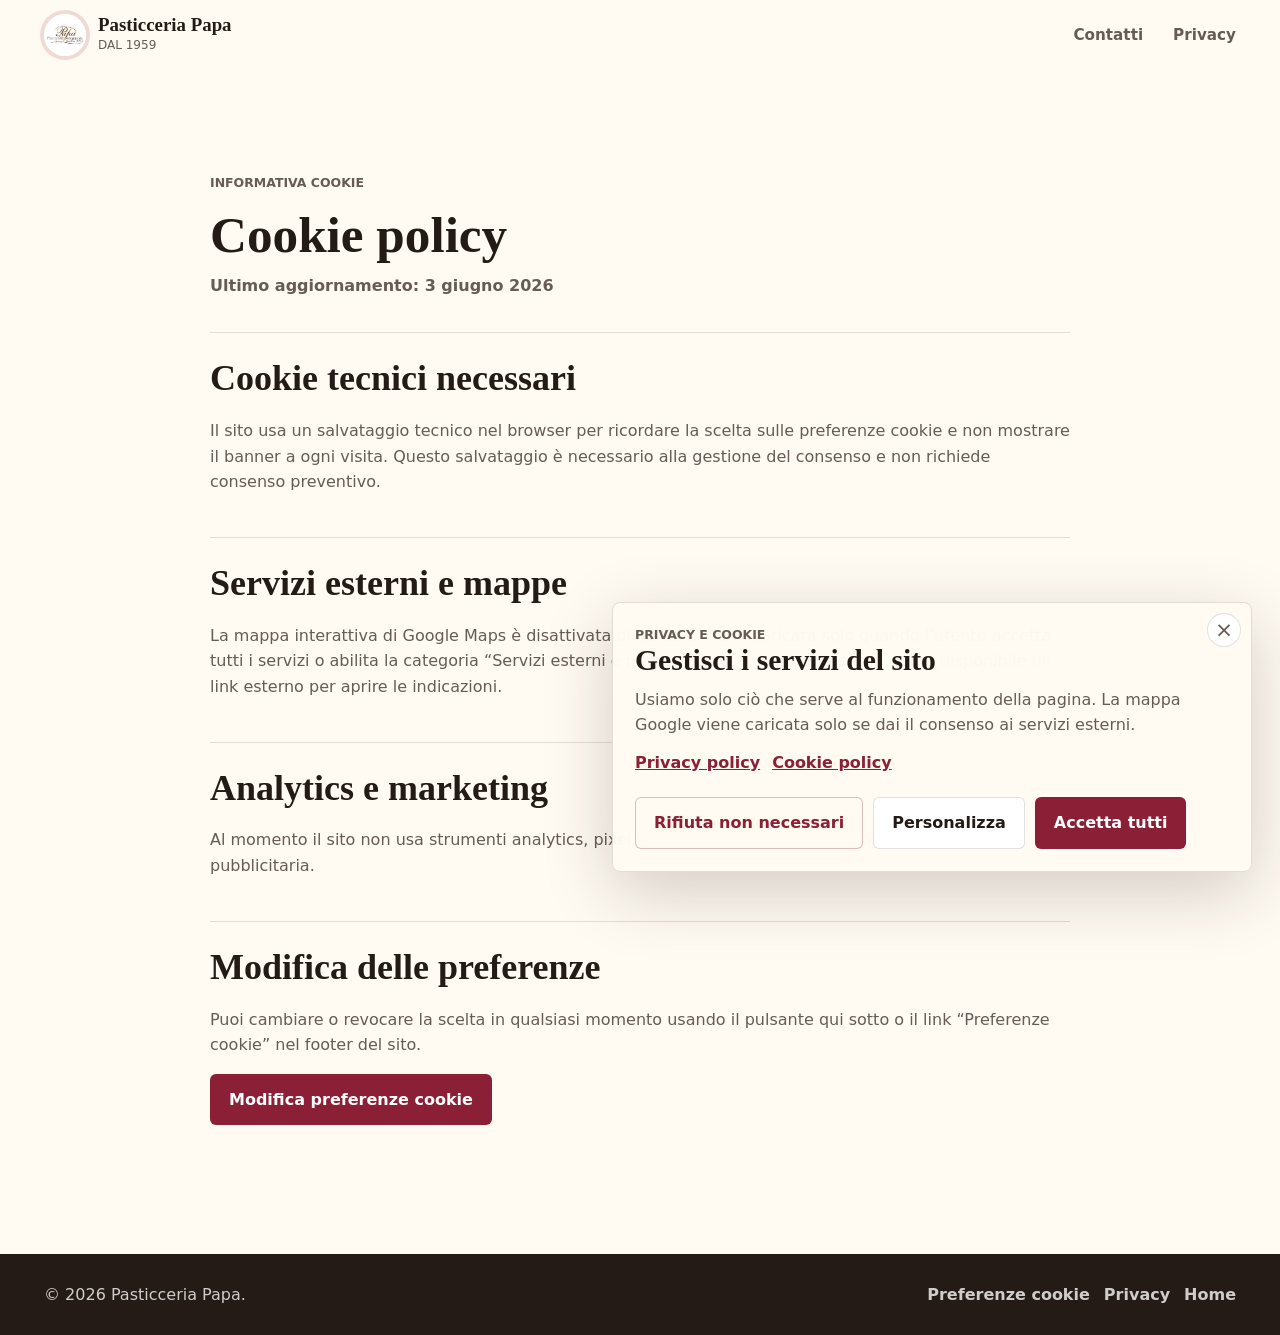
==== cookie.html @ a83ab7f8 "Add cookie consent and privacy pages" ====
<!doctype html>
<html lang="it">
  <head>
    <meta charset="utf-8" />
    <meta name="viewport" content="width=device-width, initial-scale=1" />
    <title>Cookie policy | Pasticceria Papa</title>
    <meta
      name="description"
      content="Cookie policy e gestione preferenze del sito Pasticceria Papa."
    />
    <link rel="icon" href="assets/icons/favicon.svg" type="image/svg+xml" />
    <link rel="stylesheet" href="styles.css?v=privacy-20260603" />
  </head>
  <body class="policy-page">
    <header class="site-header" data-header>
      <a class="brand" href="index.html#home" aria-label="Pasticceria Papa home">
        <img class="brand-logo" src="assets/icons/favicon.svg" alt="" aria-hidden="true" />
        <span>
          <strong>Pasticceria Papa</strong>
          <small>Dal 1959</small>
        </span>
      </a>
      <nav class="site-nav" aria-label="Navigazione principale">
        <a href="index.html#contatti">Contatti</a>
        <a href="privacy.html">Privacy</a>
      </nav>
    </header>

    <main class="policy-content">
      <p class="eyebrow">Informativa cookie</p>
      <h1>Cookie policy</h1>
      <p class="policy-updated">Ultimo aggiornamento: 3 giugno 2026</p>

      <section>
        <h2>Cookie tecnici necessari</h2>
        <p>
          Il sito usa un salvataggio tecnico nel browser per ricordare la scelta sulle preferenze
          cookie e non mostrare il banner a ogni visita. Questo salvataggio è necessario alla
          gestione del consenso e non richiede consenso preventivo.
        </p>
      </section>

      <section>
        <h2>Servizi esterni e mappe</h2>
        <p>
          La mappa interattiva di Google Maps è disattivata di default. Viene caricata solo quando
          l’utente accetta tutti i servizi o abilita la categoria “Servizi esterni e mappe”.
          In assenza di consenso, resta disponibile un link esterno per aprire le indicazioni.
        </p>
      </section>

      <section>
        <h2>Analytics e marketing</h2>
        <p>
          Al momento il sito non usa strumenti analytics, pixel di marketing, newsletter o cookie di
          profilazione pubblicitaria.
        </p>
      </section>

      <section>
        <h2>Modifica delle preferenze</h2>
        <p>
          Puoi cambiare o revocare la scelta in qualsiasi momento usando il pulsante qui sotto o il
          link “Preferenze cookie” nel footer del sito.
        </p>
        <button class="button button-primary" type="button" data-cookie-preferences>
          Modifica preferenze cookie
        </button>
      </section>
    </main>

    <footer class="site-footer">
      <p>© <span data-year></span> Pasticceria Papa.</p>
      <div class="footer-links">
        <button type="button" data-cookie-preferences>Preferenze cookie</button>
        <a href="privacy.html">Privacy</a>
        <a href="index.html">Home</a>
      </div>
    </footer>

    <script src="scripts/main.js"></script>
  </body>
</html>
---- styles.css ----
:root {
  --ink: #241b17;
  --muted: #675c55;
  --paper: #fffaf2;
  --surface: #ffffff;
  --berry: #8b1f36;
  --berry-dark: #621326;
  --leaf: #55785f;
  --leaf-soft: #e8f2eb;
  --gold: #c89436;
  --line: rgba(36, 27, 23, 0.13);
  --shadow: 0 18px 55px rgba(36, 27, 23, 0.13);
  --radius: 8px;
  --max: 1160px;
  font-family:
    Inter, ui-sans-serif, system-ui, -apple-system, BlinkMacSystemFont, "Segoe UI", sans-serif;
}

* {
  box-sizing: border-box;
}

html {
  scroll-behavior: smooth;
}

body {
  margin: 0;
  background: var(--paper);
  color: var(--ink);
  line-height: 1.6;
  text-rendering: optimizeLegibility;
}

img {
  display: block;
  max-width: 100%;
}

a {
  color: inherit;
}

button,
input,
textarea {
  font: inherit;
}

button {
  cursor: pointer;
}

.site-header {
  position: sticky;
  top: 0;
  z-index: 20;
  display: flex;
  align-items: center;
  justify-content: space-between;
  gap: 24px;
  padding: 14px clamp(18px, 4vw, 44px);
  background: rgba(255, 250, 242, 0.9);
  border-bottom: 1px solid transparent;
  backdrop-filter: blur(18px);
  transition: border-color 180ms ease, box-shadow 180ms ease;
}

.site-header.scrolled {
  border-color: var(--line);
  box-shadow: 0 8px 26px rgba(36, 27, 23, 0.08);
}

.brand {
  display: inline-flex;
  align-items: center;
  gap: 12px;
  min-width: max-content;
  text-decoration: none;
}

.brand-logo {
  width: 42px;
  height: 42px;
  object-fit: cover;
  border-radius: 50%;
  box-shadow: 0 0 0 4px rgba(139, 31, 54, 0.14);
}

.brand strong,
.brand small {
  display: block;
}

.brand strong {
  font-family: Georgia, "Times New Roman", serif;
  font-size: clamp(1rem, 2vw, 1.18rem);
  line-height: 1.1;
}

.brand small {
  color: var(--muted);
  font-size: 0.75rem;
  letter-spacing: 0;
  text-transform: uppercase;
}

.site-nav {
  display: flex;
  align-items: center;
  gap: clamp(14px, 3vw, 30px);
  color: var(--muted);
  font-size: 0.95rem;
  font-weight: 700;
}

.site-nav a {
  text-decoration: none;
}

.site-nav a:hover,
.site-nav a:focus-visible {
  color: var(--berry);
}

.menu-toggle {
  display: none;
  width: 44px;
  height: 44px;
  padding: 0;
  border: 1px solid var(--line);
  border-radius: 6px;
  background: var(--surface);
}

.menu-toggle span {
  display: block;
  width: 20px;
  height: 2px;
  margin: 5px auto;
  background: var(--ink);
}

.hero {
  min-height: clamp(540px, 74svh, 760px);
  display: grid;
  align-items: center;
  padding: clamp(56px, 8vw, 96px) clamp(18px, 5vw, 70px);
  background:
    linear-gradient(90deg, rgba(36, 27, 23, 0.78) 0%, rgba(36, 27, 23, 0.5) 42%, rgba(36, 27, 23, 0.13) 100%),
    url("assets/images/colazione.jpg") center / cover;
  color: #fff;
}

.hero-content {
  width: min(660px, 100%);
}

.hero-content.reveal {
  opacity: 1;
  transform: none;
}

.eyebrow {
  margin: 0 0 14px;
  color: var(--gold);
  font-size: 0.78rem;
  font-weight: 800;
  letter-spacing: 0;
  text-transform: uppercase;
}

.hero .eyebrow {
  color: #f3c76f;
}

h1,
h2,
h3,
p {
  margin-top: 0;
}

h1,
h2,
h3 {
  line-height: 1.08;
}

h1,
h2 {
  font-family: Georgia, "Times New Roman", serif;
  font-weight: 700;
}

h1 {
  max-width: 9ch;
  margin-bottom: 22px;
  font-size: clamp(3.4rem, 10vw, 7.8rem);
}

h2 {
  margin-bottom: 20px;
  font-size: clamp(2.05rem, 5vw, 4.1rem);
}

h3 {
  margin-bottom: 10px;
  font-size: 1.25rem;
}

.hero-copy {
  max-width: 570px;
  margin-bottom: 30px;
  color: rgba(255, 255, 255, 0.9);
  font-size: clamp(1.1rem, 2vw, 1.35rem);
}

.hero-actions,
.contact-links {
  display: flex;
  flex-wrap: wrap;
  gap: 12px;
}

.button {
  display: inline-flex;
  align-items: center;
  justify-content: center;
  min-height: 48px;
  padding: 12px 18px;
  border: 1px solid transparent;
  border-radius: 6px;
  font-weight: 800;
  text-decoration: none;
  transition: transform 180ms ease, background-color 180ms ease, border-color 180ms ease;
}

.button:hover,
.button:focus-visible {
  transform: translateY(-1px);
}

.button-primary {
  color: #fff;
  background: var(--berry);
}

.button-primary:hover,
.button-primary:focus-visible {
  background: var(--berry-dark);
}

.button-ghost {
  color: #fff;
  border-color: rgba(255, 255, 255, 0.56);
  background: rgba(255, 255, 255, 0.1);
}

.button-ghost-dark,
.button-outline {
  color: var(--berry);
  border-color: rgba(139, 31, 54, 0.28);
  background: rgba(255, 250, 242, 0.76);
}

.button-outline {
  color: var(--ink);
  border-color: var(--line);
  background: var(--surface);
}

.quick-info {
  width: min(var(--max), calc(100% - 36px));
  display: grid;
  grid-template-columns: repeat(3, 1fr);
  gap: 1px;
  margin: -42px auto 0;
  overflow: hidden;
  border: 1px solid var(--line);
  border-radius: var(--radius);
  box-shadow: var(--shadow);
}

.quick-info-item {
  min-height: 110px;
  padding: 24px;
  background: var(--surface);
}

.quick-info-item span {
  display: block;
  color: var(--muted);
  font-size: 0.8rem;
  font-weight: 800;
  text-transform: uppercase;
}

.quick-info-item strong {
  display: block;
  margin-top: 8px;
  line-height: 1.24;
}

.section {
  width: min(var(--max), calc(100% - 36px));
  margin: 0 auto;
  padding: clamp(72px, 9vw, 124px) 0;
}

.story-section,
.contact-section {
  display: grid;
  grid-template-columns: minmax(0, 0.95fr) minmax(320px, 1.05fr);
  align-items: center;
  gap: clamp(34px, 7vw, 84px);
}

.section-text,
.contact-copy {
  max-width: 600px;
}

.section-text p,
.contact-copy p,
.product-card p {
  color: var(--muted);
}

.text-link {
  color: var(--berry);
  font-weight: 800;
  text-decoration-thickness: 2px;
  text-underline-offset: 5px;
}

.story-image {
  margin: 0;
  overflow: hidden;
  border-radius: var(--radius);
  background: var(--surface);
  box-shadow: var(--shadow);
}

.story-image img {
  width: 100%;
  aspect-ratio: 4 / 3;
  object-fit: cover;
}

.story-image figcaption {
  padding: 14px 18px 18px;
  color: var(--muted);
  font-size: 0.94rem;
}

.products-section {
  width: 100%;
  max-width: none;
  padding-inline: max(18px, calc((100% - var(--max)) / 2));
  background: var(--leaf-soft);
}

.section-heading {
  width: min(780px, 100%);
  margin-bottom: 34px;
}

.product-grid,
.gallery-grid {
  display: grid;
  grid-template-columns: repeat(4, minmax(0, 1fr));
  gap: 18px;
}

.product-card {
  overflow: hidden;
  border: 1px solid rgba(85, 120, 95, 0.2);
  border-radius: var(--radius);
  background: var(--surface);
  box-shadow: 0 12px 34px rgba(36, 27, 23, 0.08);
}

.product-card img {
  width: 100%;
  aspect-ratio: 5 / 4;
  object-fit: cover;
}

.product-card div {
  padding: 20px;
}

.filter-bar {
  display: flex;
  flex-wrap: wrap;
  gap: 10px;
  margin-bottom: 24px;
}

.filter-button {
  min-height: 42px;
  padding: 9px 14px;
  color: var(--muted);
  border: 1px solid var(--line);
  border-radius: 6px;
  background: var(--surface);
  cursor: pointer;
  font-weight: 800;
}

.filter-button.active,
.filter-button:hover,
.filter-button:focus-visible {
  color: #fff;
  border-color: var(--berry);
  background: var(--berry);
}

.gallery-grid {
  grid-template-columns: repeat(3, minmax(0, 1fr));
}

.gallery-item {
  position: relative;
  min-height: 260px;
  margin: 0;
  overflow: hidden;
  border-radius: var(--radius);
  background: #221914;
}

.gallery-item[hidden] {
  display: none;
}

.gallery-item img {
  width: 100%;
  height: 100%;
  min-height: 260px;
  object-fit: cover;
  transition: transform 400ms ease, opacity 400ms ease;
}

.gallery-item:hover img {
  transform: scale(1.04);
  opacity: 0.82;
}

.gallery-item figcaption {
  position: absolute;
  left: 14px;
  bottom: 14px;
  max-width: calc(100% - 28px);
  padding: 8px 10px;
  color: #fff;
  background: rgba(36, 27, 23, 0.72);
  border-radius: 6px;
  font-weight: 800;
}

.contact-section {
  grid-template-columns: minmax(0, 0.82fr) minmax(320px, 1fr);
  align-items: stretch;
}

.map-panel {
  position: relative;
  min-height: 430px;
  overflow: hidden;
  border: 1px solid var(--line);
  border-radius: var(--radius);
  background: var(--surface);
  box-shadow: 0 12px 34px rgba(36, 27, 23, 0.08);
}

.map-panel iframe {
  position: absolute;
  inset: 0;
  width: 100%;
  height: 100%;
  min-height: inherit;
  border: 0;
  filter: saturate(0.95) contrast(0.98);
}

.map-panel iframe:not([src]) {
  display: none;
}

.map-consent {
  position: absolute;
  inset: 0;
  z-index: 3;
  display: grid;
  align-content: center;
  justify-items: start;
  gap: 12px;
  padding: clamp(22px, 4vw, 34px);
  color: var(--ink);
  background:
    linear-gradient(rgba(255, 250, 242, 0.9), rgba(255, 250, 242, 0.9)),
    url("assets/images/colazione.jpg") center / cover;
}

.map-consent.hidden {
  display: none;
}

.map-consent strong {
  font-family: Georgia, "Times New Roman", serif;
  font-size: clamp(1.55rem, 3vw, 2.4rem);
  line-height: 1.05;
}

.map-consent p {
  max-width: 440px;
  margin: 0;
  color: var(--muted);
}

.map-click-target {
  position: absolute;
  inset: 0;
  z-index: 4;
  display: flex;
  align-items: flex-end;
  justify-content: space-between;
  gap: 14px;
  padding: 16px;
  text-decoration: none;
}

.map-panel.maps-disabled .map-click-target {
  display: none;
}

.map-badge {
  max-width: min(100%, 420px);
  padding: 13px 14px;
  color: var(--ink);
  border: 1px solid rgba(36, 27, 23, 0.12);
  border-radius: 6px;
  background: rgba(255, 250, 242, 0.94);
  box-shadow: 0 10px 30px rgba(36, 27, 23, 0.18);
}

.map-badge strong,
.map-badge small {
  display: block;
}

.map-badge strong {
  line-height: 1.15;
}

.map-badge small {
  margin-top: 4px;
  color: var(--muted);
}

.map-action {
  padding: 12px 14px;
  color: #fff;
  border-radius: 6px;
  background: var(--berry);
  box-shadow: 0 10px 30px rgba(36, 27, 23, 0.18);
  font-weight: 800;
  white-space: nowrap;
}

.contact-links a {
  padding: 10px 12px;
  color: var(--berry);
  border: 1px solid rgba(139, 31, 54, 0.22);
  border-radius: 6px;
  background: rgba(139, 31, 54, 0.06);
  font-weight: 800;
  text-decoration: none;
}

.hours-panel,
.contact-form {
  height: 100%;
  padding: 24px;
  border: 1px solid var(--line);
  border-radius: var(--radius);
  background: var(--surface);
  box-shadow: 0 12px 34px rgba(36, 27, 23, 0.08);
}

.hours-panel dl {
  margin: 0;
}

.hours-panel div {
  display: grid;
  grid-template-columns: 0.84fr 1.16fr;
  gap: 16px;
  padding: 13px 0;
  border-bottom: 1px solid var(--line);
}

.hours-panel div:last-child {
  border-bottom: 0;
}

.hours-panel dt {
  font-weight: 800;
}

.hours-panel dd {
  margin: 0;
  color: var(--muted);
}

.contact-form {
  grid-column: 1 / -1;
  display: grid;
  gap: 14px;
}

.contact-form label {
  display: grid;
  gap: 6px;
  color: var(--muted);
  font-size: 0.92rem;
  font-weight: 800;
}

.contact-form input,
.contact-form textarea {
  width: 100%;
  padding: 11px 12px;
  color: var(--ink);
  border: 1px solid var(--line);
  border-radius: 6px;
  background: #fff;
  outline: none;
}

.contact-form input:focus,
.contact-form textarea:focus {
  border-color: var(--berry);
  box-shadow: 0 0 0 3px rgba(139, 31, 54, 0.15);
}

.form-status {
  min-height: 24px;
  margin: 0;
  color: var(--leaf);
  font-weight: 800;
}

.site-footer {
  display: flex;
  align-items: center;
  justify-content: space-between;
  gap: 20px;
  padding: 28px clamp(18px, 4vw, 44px);
  color: rgba(255, 255, 255, 0.78);
  background: var(--ink);
}

.site-footer p {
  margin: 0;
}

.site-footer a {
  font-weight: 800;
  text-decoration: none;
}

.footer-links {
  display: flex;
  flex-wrap: wrap;
  gap: 14px;
}

.footer-links button {
  padding: 0;
  color: inherit;
  border: 0;
  background: transparent;
  font-weight: 800;
}

.cookie-banner {
  position: fixed;
  right: clamp(14px, 3vw, 28px);
  bottom: clamp(14px, 3vw, 28px);
  z-index: 50;
  width: min(640px, calc(100% - 28px));
  display: grid;
  grid-template-columns: 1fr;
  gap: 22px;
  padding: 22px;
  color: var(--ink);
  border: 1px solid var(--line);
  border-radius: var(--radius);
  background: rgba(255, 250, 242, 0.98);
  box-shadow: 0 20px 70px rgba(36, 27, 23, 0.2);
}

.cookie-banner[hidden],
.cookie-modal[hidden] {
  display: none;
}

.cookie-modal h2,
.policy-content h1 {
  margin-bottom: 10px;
  font-size: clamp(2rem, 5vw, 3.2rem);
}

.cookie-banner h2 {
  margin-bottom: 10px;
  font-size: clamp(1.45rem, 3vw, 1.85rem);
}

.cookie-banner p,
.cookie-modal p {
  margin-bottom: 0;
  color: var(--muted);
}

.cookie-links {
  display: flex;
  flex-wrap: wrap;
  gap: 12px;
  margin-top: 12px;
}

.cookie-links a {
  color: var(--berry);
  font-weight: 800;
}

.cookie-actions {
  display: flex;
  flex-wrap: wrap;
  align-items: flex-end;
  justify-content: flex-start;
  gap: 10px;
}

.cookie-close {
  position: absolute;
  top: 10px;
  right: 10px;
  width: 34px;
  height: 34px;
  color: var(--muted);
  border: 1px solid var(--line);
  border-radius: 50%;
  background: var(--surface);
  font-size: 1.35rem;
  line-height: 1;
}

.cookie-modal {
  position: fixed;
  inset: 0;
  z-index: 60;
  display: grid;
  place-items: center;
  padding: 18px;
  background: rgba(36, 27, 23, 0.58);
}

.cookie-modal-panel {
  position: relative;
  width: min(760px, 100%);
  max-height: min(760px, calc(100svh - 36px));
  overflow: auto;
  padding: clamp(22px, 4vw, 34px);
  border: 1px solid var(--line);
  border-radius: var(--radius);
  background: var(--paper);
  box-shadow: 0 24px 80px rgba(36, 27, 23, 0.28);
}

.consent-option {
  display: grid;
  grid-template-columns: minmax(0, 1fr) auto;
  gap: 18px;
  margin-top: 18px;
  padding: 18px;
  border: 1px solid var(--line);
  border-radius: var(--radius);
  background: var(--surface);
}

.consent-option h3 {
  margin-bottom: 6px;
}

.switch {
  display: grid;
  place-items: center;
  gap: 6px;
  color: var(--muted);
  font-size: 0.82rem;
  font-weight: 800;
  text-align: center;
}

.switch input {
  width: 48px;
  height: 26px;
  margin: 0;
  accent-color: var(--berry);
}

.policy-page {
  min-height: 100svh;
}

.policy-content {
  width: min(860px, calc(100% - 36px));
  margin: 0 auto;
  padding: clamp(60px, 8vw, 104px) 0;
}

.policy-content h1 {
  max-width: none;
}

.policy-content section {
  padding: 26px 0;
  border-top: 1px solid var(--line);
}

.policy-content h2 {
  font-size: clamp(1.5rem, 3vw, 2.25rem);
}

.policy-content p {
  color: var(--muted);
}

.policy-updated {
  margin-bottom: 34px;
  color: var(--muted);
  font-weight: 800;
}

.reveal {
  opacity: 0;
  transform: translateY(18px);
  transition: opacity 550ms ease, transform 550ms ease;
}

.reveal.visible {
  opacity: 1;
  transform: translateY(0);
}

@media (max-width: 980px) {
  .product-grid,
  .gallery-grid {
    grid-template-columns: repeat(2, minmax(0, 1fr));
  }

  .story-section,
  .contact-section {
    grid-template-columns: 1fr;
  }

  .map-panel {
    min-height: 360px;
  }

  .contact-copy {
    max-width: 760px;
  }
}

@media (max-width: 760px) {
  .site-header {
    padding-block: 10px;
  }

  .menu-toggle {
    display: inline-block;
  }

  .site-nav {
    position: absolute;
    left: 18px;
    right: 18px;
    top: calc(100% + 8px);
    display: grid;
    gap: 0;
    overflow: hidden;
    border: 1px solid var(--line);
    border-radius: var(--radius);
    background: var(--surface);
    box-shadow: var(--shadow);
    transform: translateY(-8px);
    opacity: 0;
    pointer-events: none;
  }

  .site-nav.open {
    transform: translateY(0);
    opacity: 1;
    pointer-events: auto;
  }

  .site-nav a {
    padding: 15px 18px;
    border-bottom: 1px solid var(--line);
  }

  .site-nav a:last-child {
    border-bottom: 0;
  }

  .hero {
    min-height: 72svh;
    padding-top: 54px;
    background-position: center;
  }

  .hero-actions .button {
    width: 100%;
  }

  .quick-info {
    grid-template-columns: 1fr;
    margin-top: 0;
    border-radius: 0;
    width: 100%;
  }

  .quick-info-item {
    min-height: auto;
  }

  .section {
    width: min(100% - 32px, var(--max));
    padding-block: 64px;
  }

  .products-section {
    width: 100%;
    padding-inline: 16px;
  }

  .gallery-grid,
  .product-grid {
    grid-template-columns: 1fr;
  }

  .hours-panel div {
    grid-template-columns: 1fr;
    gap: 2px;
  }

  .map-click-target {
    align-items: stretch;
    flex-direction: column;
    justify-content: flex-end;
  }

  .map-action {
    text-align: center;
    white-space: normal;
  }

  .site-footer {
    align-items: flex-start;
    flex-direction: column;
  }

  .cookie-banner {
    left: 14px;
    right: 14px;
    grid-template-columns: 1fr;
    max-height: calc(100svh - 28px);
    overflow: auto;
  }

  .cookie-actions {
    justify-content: stretch;
  }

  .cookie-actions .button {
    width: 100%;
  }

  .consent-option {
    grid-template-columns: 1fr;
  }
}

@media (prefers-reduced-motion: reduce) {
  *,
  *::before,
  *::after {
    scroll-behavior: auto !important;
    transition-duration: 0.01ms !important;
    animation-duration: 0.01ms !important;
    animation-iteration-count: 1 !important;
  }

  .reveal {
    opacity: 1;
    transform: none;
  }
}
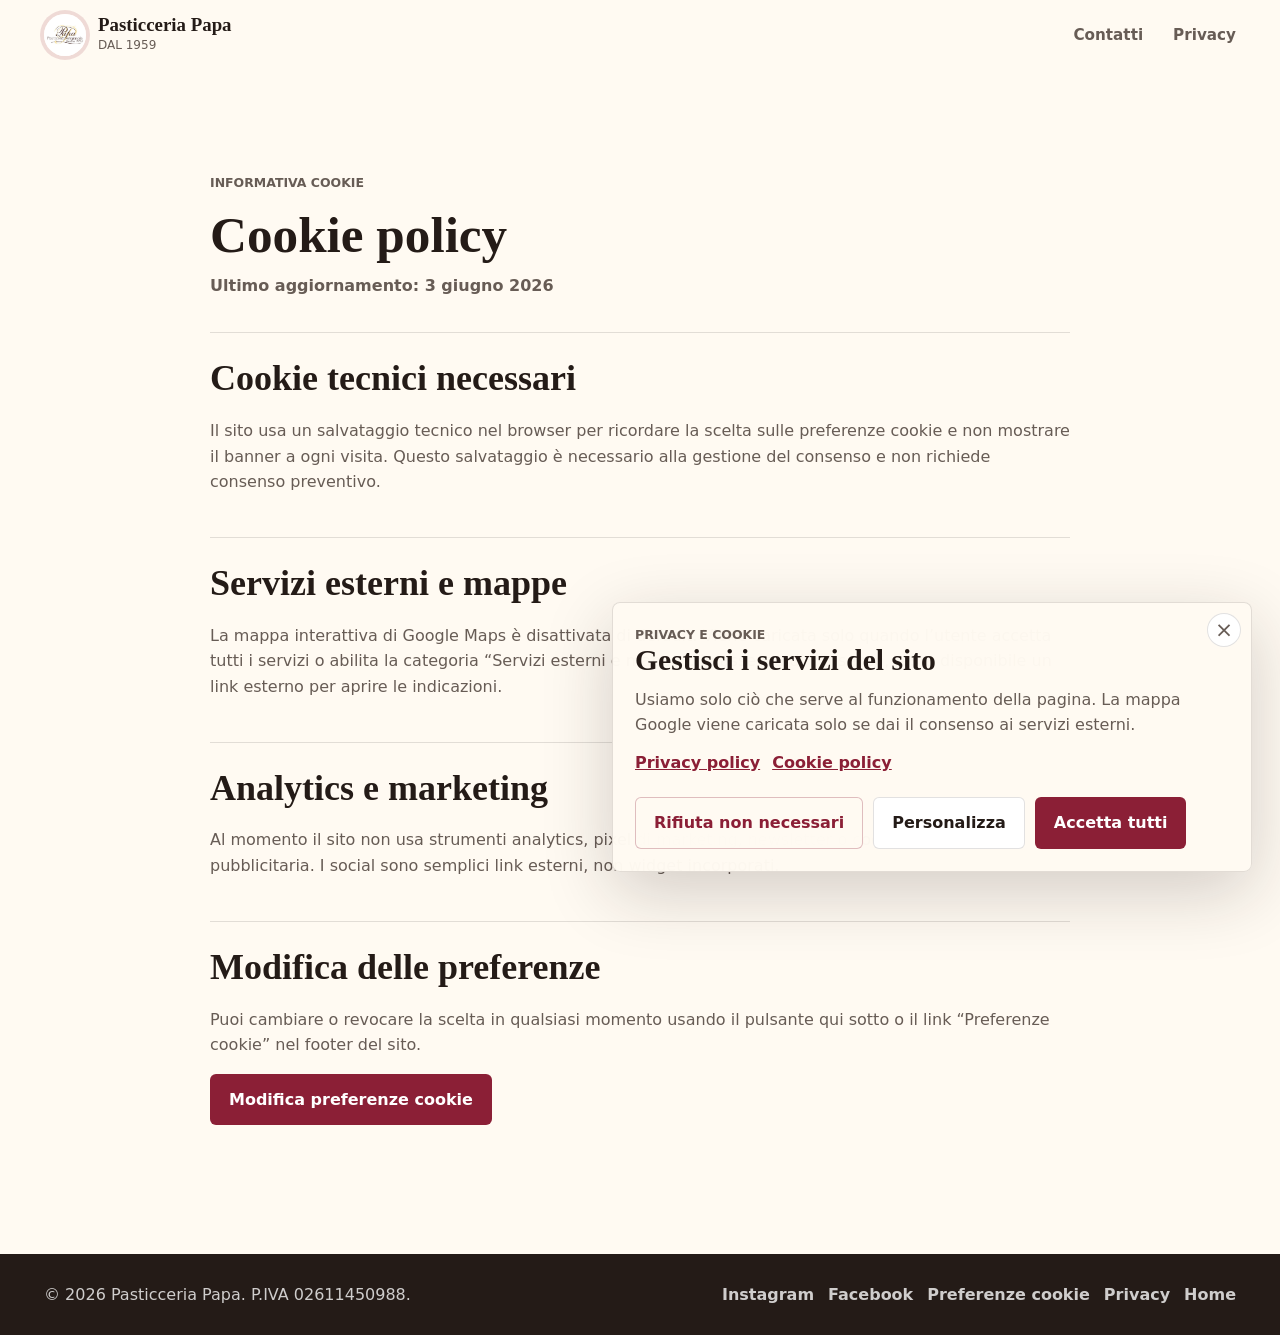
==== commit 7a9bb869: "Update hours VAT and social links" ====
--- a/cookie.html
+++ b/cookie.html
@@ -9,7 +9,7 @@
       content="Cookie policy e gestione preferenze del sito Pasticceria Papa."
     />
     <link rel="icon" href="assets/icons/favicon.svg" type="image/svg+xml" />
-    <link rel="stylesheet" href="styles.css?v=privacy-20260603" />
+    <link rel="stylesheet" href="styles.css?v=social-hours-20260603" />
   </head>
   <body class="policy-page">
     <header class="site-header" data-header>
@@ -53,7 +53,7 @@
         <h2>Analytics e marketing</h2>
         <p>
           Al momento il sito non usa strumenti analytics, pixel di marketing, newsletter o cookie di
-          profilazione pubblicitaria.
+          profilazione pubblicitaria. I social sono semplici link esterni, non widget incorporati.
         </p>
       </section>
 
@@ -70,8 +70,10 @@
     </main>
 
     <footer class="site-footer">
-      <p>© <span data-year></span> Pasticceria Papa.</p>
+      <p>© <span data-year></span> Pasticceria Papa. P.IVA 02611450988.</p>
       <div class="footer-links">
+        <a href="https://www.instagram.com/pasticceria.papa/" target="_blank" rel="noreferrer">Instagram</a>
+        <a href="https://www.facebook.com/fabio.papa" target="_blank" rel="noreferrer">Facebook</a>
         <button type="button" data-cookie-preferences>Preferenze cookie</button>
         <a href="privacy.html">Privacy</a>
         <a href="index.html">Home</a>
--- a/styles.css
+++ b/styles.css
@@ -519,6 +519,12 @@
   color: var(--muted);
 }
 
+.map-consent-actions {
+  display: flex;
+  flex-wrap: wrap;
+  gap: 10px;
+}
+
 .map-click-target {
   position: absolute;
   inset: 0;
@@ -577,6 +583,12 @@
   background: rgba(139, 31, 54, 0.06);
   font-weight: 800;
   text-decoration: none;
+}
+
+.tax-id {
+  margin-top: 16px;
+  color: var(--muted);
+  font-weight: 800;
 }
 
 .hours-panel,
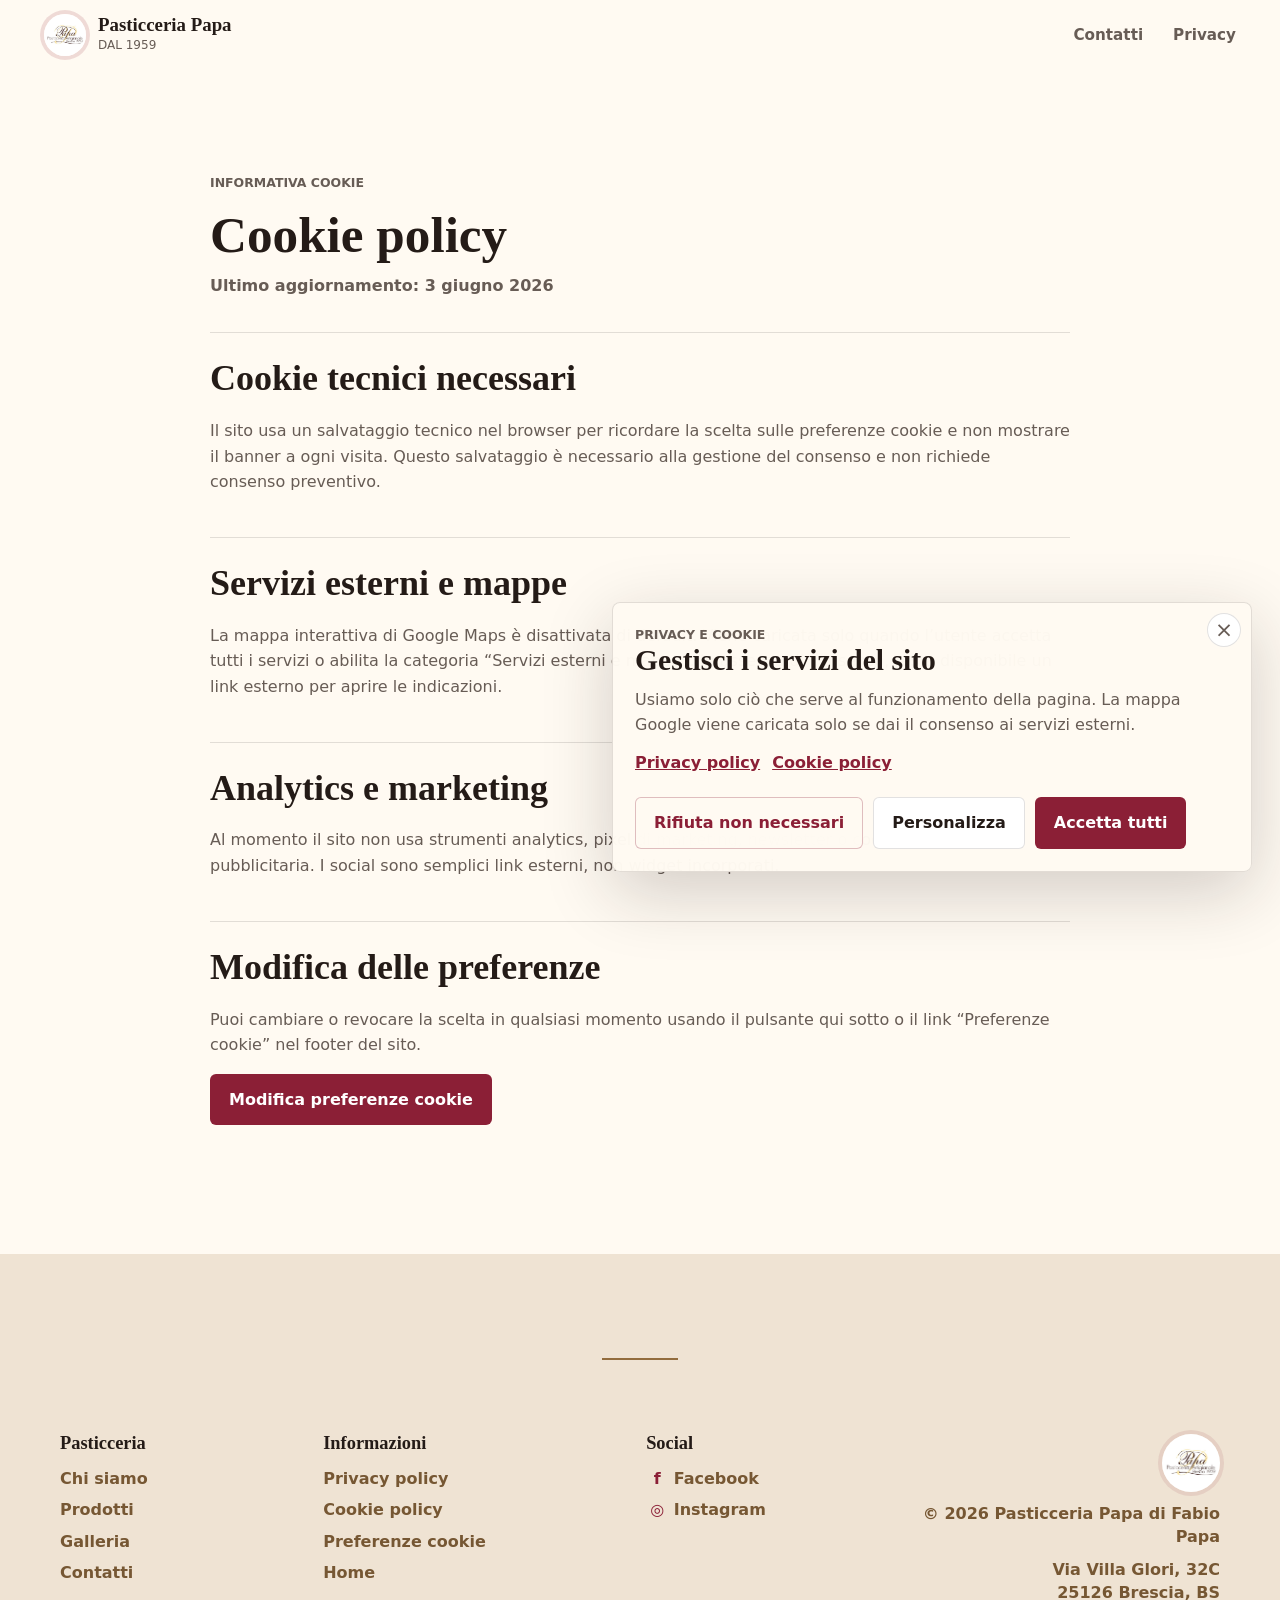
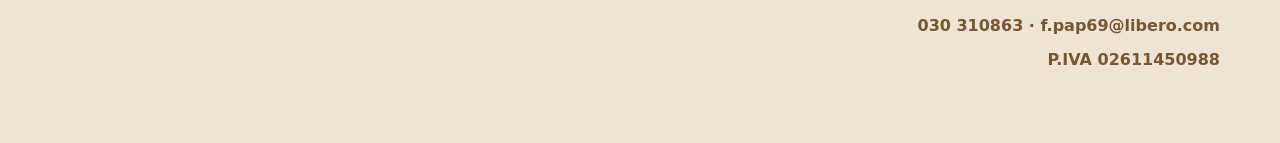
==== commit aca98de6: "Redesign site footer" ====
--- a/cookie.html
+++ b/cookie.html
@@ -9,7 +9,7 @@
       content="Cookie policy e gestione preferenze del sito Pasticceria Papa."
     />
     <link rel="icon" href="assets/icons/favicon.svg" type="image/svg+xml" />
-    <link rel="stylesheet" href="styles.css?v=social-hours-20260603" />
+    <link rel="stylesheet" href="styles.css?v=footer-20260603" />
   </head>
   <body class="policy-page">
     <header class="site-header" data-header>
@@ -70,13 +70,38 @@
     </main>
 
     <footer class="site-footer">
-      <p>© <span data-year></span> Pasticceria Papa. P.IVA 02611450988.</p>
-      <div class="footer-links">
-        <a href="https://www.instagram.com/pasticceria.papa/" target="_blank" rel="noreferrer">Instagram</a>
-        <a href="https://www.facebook.com/fabio.papa" target="_blank" rel="noreferrer">Facebook</a>
-        <button type="button" data-cookie-preferences>Preferenze cookie</button>
-        <a href="privacy.html">Privacy</a>
-        <a href="index.html">Home</a>
+      <span class="footer-rule" aria-hidden="true"></span>
+      <div class="footer-grid">
+        <nav class="footer-column" aria-label="Navigazione footer">
+          <h2>Pasticceria</h2>
+          <a href="index.html#chi-siamo">Chi siamo</a>
+          <a href="index.html#prodotti">Prodotti</a>
+          <a href="index.html#galleria">Galleria</a>
+          <a href="index.html#contatti">Contatti</a>
+        </nav>
+        <nav class="footer-column" aria-label="Informazioni legali">
+          <h2>Informazioni</h2>
+          <a href="privacy.html">Privacy policy</a>
+          <a href="cookie.html">Cookie policy</a>
+          <button type="button" data-cookie-preferences>Preferenze cookie</button>
+          <a href="index.html">Home</a>
+        </nav>
+        <nav class="footer-column" aria-label="Social">
+          <h2>Social</h2>
+          <a href="https://www.facebook.com/fabio.papa" target="_blank" rel="noreferrer">
+            <span aria-hidden="true">f</span> Facebook
+          </a>
+          <a href="https://www.instagram.com/pasticceria.papa/" target="_blank" rel="noreferrer">
+            <span aria-hidden="true">◎</span> Instagram
+          </a>
+        </nav>
+        <div class="footer-business">
+          <img src="assets/icons/favicon.svg" alt="" aria-hidden="true" />
+          <p>© <span data-year></span> Pasticceria Papa di Fabio Papa</p>
+          <address>Via Villa Glori, 32C<br />25126 Brescia, BS</address>
+          <p><a href="tel:+39030310863">030 310863</a> · <a href="mailto:f.pap69@libero.com">f.pap69@libero.com</a></p>
+          <p>P.IVA 02611450988</p>
+        </div>
       </div>
     </footer>
 
--- a/styles.css
+++ b/styles.css
@@ -665,36 +665,86 @@
 }
 
 .site-footer {
-  display: flex;
-  align-items: center;
-  justify-content: space-between;
-  gap: 20px;
-  padding: 28px clamp(18px, 4vw, 44px);
-  color: rgba(255, 255, 255, 0.78);
-  background: var(--ink);
+  padding: clamp(64px, 9vw, 104px) clamp(18px, 4vw, 44px) clamp(42px, 6vw, 72px);
+  color: #765733;
+  background: #efe3d3;
 }
 
 .site-footer p {
   margin: 0;
 }
 
-.site-footer a {
-  font-weight: 800;
+.site-footer a,
+.site-footer button {
+  color: inherit;
+  font-weight: 700;
   text-decoration: none;
 }
 
-.footer-links {
-  display: flex;
-  flex-wrap: wrap;
-  gap: 14px;
-}
-
-.footer-links button {
+.footer-rule {
+  display: block;
+  width: 76px;
+  height: 2px;
+  margin: 0 auto clamp(48px, 7vw, 74px);
+  background: #926c3d;
+}
+
+.footer-grid {
+  width: min(var(--max), 100%);
+  display: grid;
+  grid-template-columns: 0.8fr 1.05fr 0.75fr 1.35fr;
+  gap: clamp(28px, 6vw, 72px);
+  margin: 0 auto;
+}
+
+.footer-column,
+.footer-business {
+  display: grid;
+  align-content: start;
+  gap: 10px;
+}
+
+.footer-column h2 {
+  margin-bottom: 4px;
+  color: var(--ink);
+  font-family: Georgia, "Times New Roman", serif;
+  font-size: 1.15rem;
+}
+
+.footer-column a,
+.footer-column button {
+  width: fit-content;
   padding: 0;
-  color: inherit;
   border: 0;
   background: transparent;
-  font-weight: 800;
+  line-height: 1.35;
+}
+
+.footer-column span {
+  display: inline-grid;
+  width: 22px;
+  place-items: center;
+  color: var(--berry);
+  font-weight: 900;
+}
+
+.footer-business {
+  justify-items: end;
+  text-align: right;
+  line-height: 1.45;
+  font-weight: 700;
+}
+
+.footer-business img {
+  width: 58px;
+  height: 58px;
+  object-fit: cover;
+  border-radius: 50%;
+  box-shadow: 0 0 0 4px rgba(139, 31, 54, 0.1);
+}
+
+.footer-business address {
+  font-style: normal;
 }
 
 .cookie-banner {
@@ -872,6 +922,15 @@
   .product-grid,
   .gallery-grid {
     grid-template-columns: repeat(2, minmax(0, 1fr));
+  }
+
+  .footer-grid {
+    grid-template-columns: repeat(2, minmax(0, 1fr));
+  }
+
+  .footer-business {
+    justify-items: start;
+    text-align: left;
   }
 
   .story-section,
@@ -982,8 +1041,16 @@
   }
 
   .site-footer {
-    align-items: flex-start;
-    flex-direction: column;
+    padding-top: 58px;
+  }
+
+  .footer-rule {
+    margin-bottom: 40px;
+  }
+
+  .footer-grid {
+    grid-template-columns: 1fr;
+    gap: 28px;
   }
 
   .cookie-banner {
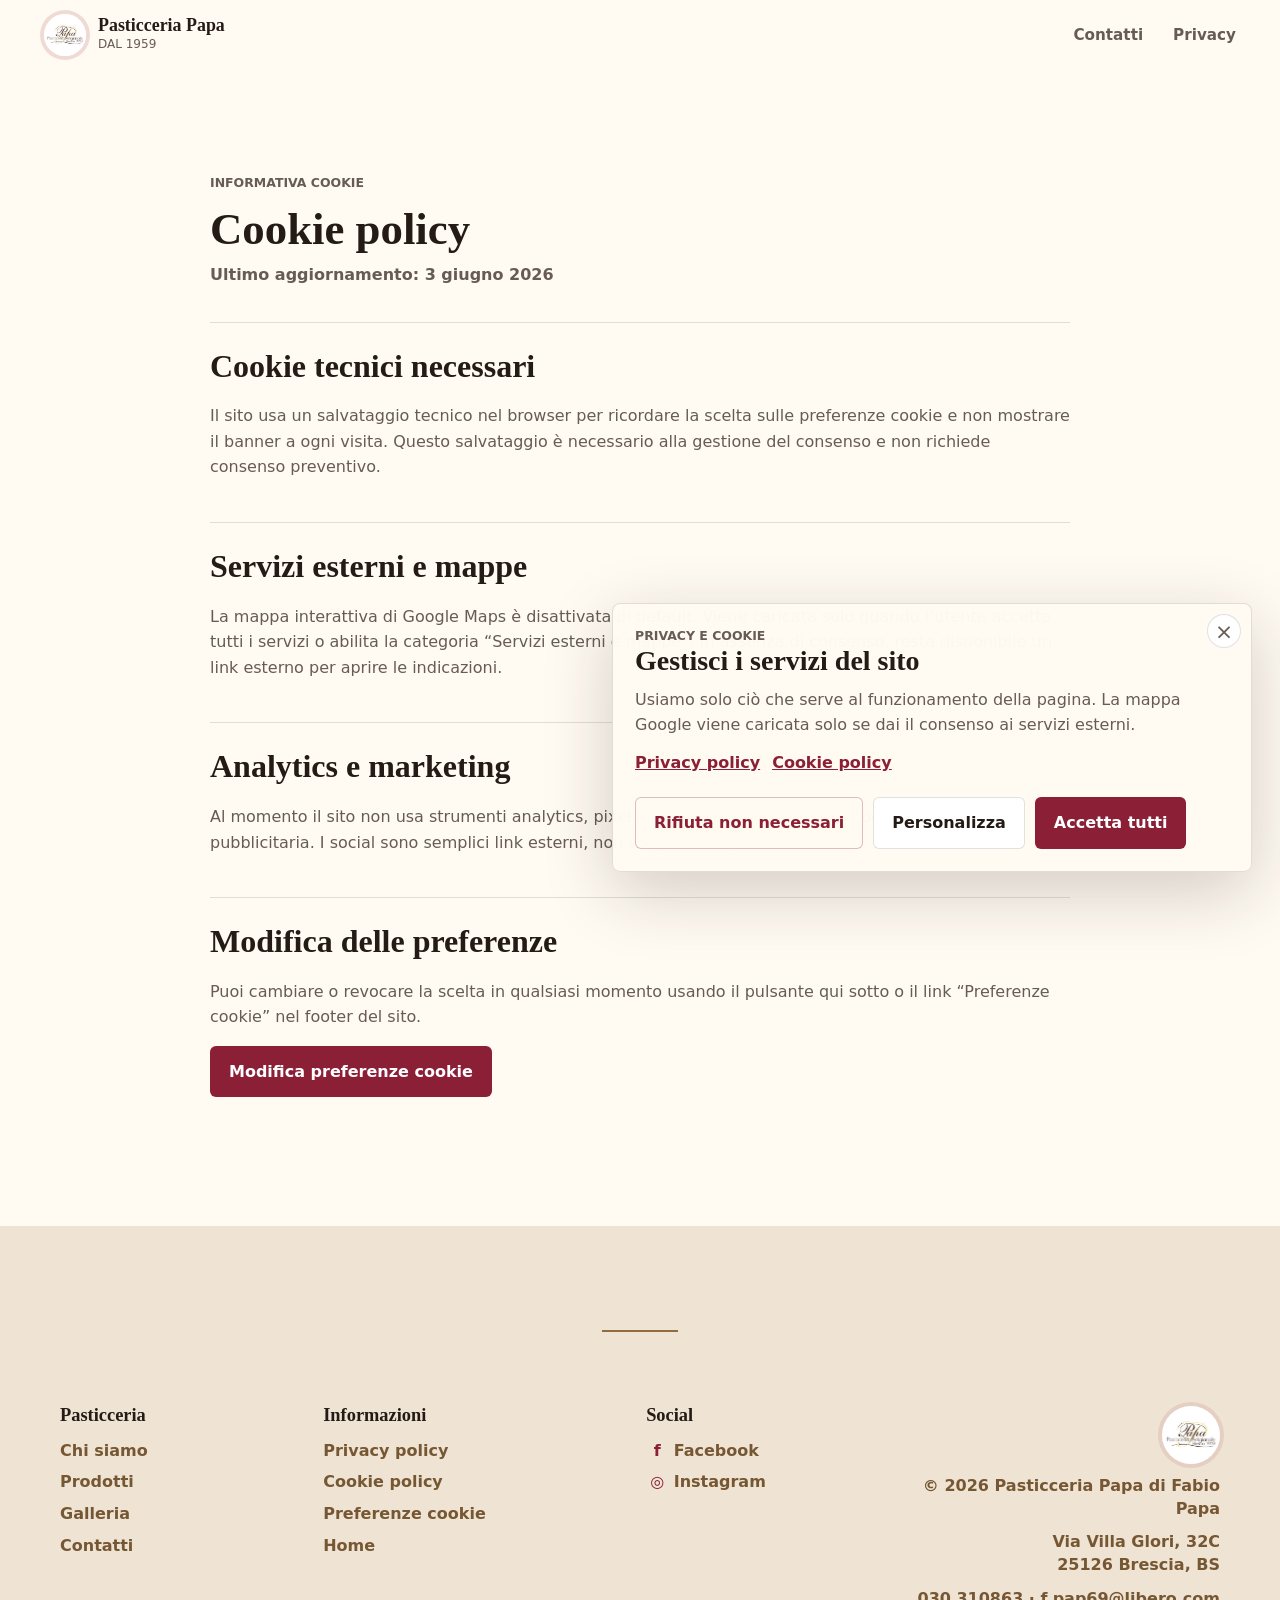
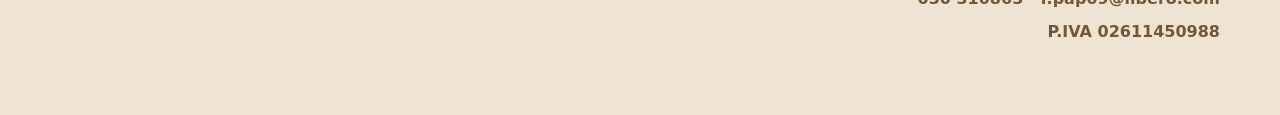
==== commit 2c8549bc: "Polish homepage and opening hours" ====
--- a/cookie.html
+++ b/cookie.html
@@ -9,7 +9,7 @@
       content="Cookie policy e gestione preferenze del sito Pasticceria Papa."
     />
     <link rel="icon" href="assets/icons/favicon.svg" type="image/svg+xml" />
-    <link rel="stylesheet" href="styles.css?v=footer-20260603" />
+    <link rel="stylesheet" href="styles.css?v=pro-20260603" />
   </head>
   <body class="policy-page">
     <header class="site-header" data-header>
@@ -105,6 +105,6 @@
       </div>
     </footer>
 
-    <script src="scripts/main.js"></script>
+    <script src="scripts/main.js?v=pro-20260603"></script>
   </body>
 </html>
--- a/styles.css
+++ b/styles.css
@@ -24,6 +24,10 @@
   scroll-behavior: smooth;
 }
 
+main [id] {
+  scroll-margin-top: 96px;
+}
+
 body {
   margin: 0;
   background: var(--paper);
@@ -94,7 +98,7 @@
 
 .brand strong {
   font-family: Georgia, "Times New Roman", serif;
-  font-size: clamp(1rem, 2vw, 1.18rem);
+  font-size: 1.12rem;
   line-height: 1.1;
 }
 
@@ -115,12 +119,26 @@
 }
 
 .site-nav a {
+  position: relative;
   text-decoration: none;
+  transition: color 180ms ease;
 }
 
 .site-nav a:hover,
-.site-nav a:focus-visible {
+.site-nav a:focus-visible,
+.site-nav a.active {
   color: var(--berry);
+}
+
+.site-nav a.active::after {
+  position: absolute;
+  right: 0;
+  bottom: -8px;
+  left: 0;
+  height: 2px;
+  content: "";
+  background: var(--berry);
+  border-radius: 999px;
 }
 
 .menu-toggle {
@@ -142,10 +160,10 @@
 }
 
 .hero {
-  min-height: clamp(540px, 74svh, 760px);
+  min-height: clamp(500px, 70svh, 700px);
   display: grid;
   align-items: center;
-  padding: clamp(56px, 8vw, 96px) clamp(18px, 5vw, 70px);
+  padding: clamp(42px, 6vw, 72px) clamp(18px, 5vw, 70px);
   background:
     linear-gradient(90deg, rgba(36, 27, 23, 0.78) 0%, rgba(36, 27, 23, 0.5) 42%, rgba(36, 27, 23, 0.13) 100%),
     url("assets/images/colazione.jpg") center / cover;
@@ -194,14 +212,15 @@
 }
 
 h1 {
-  max-width: 9ch;
+  max-width: 10ch;
   margin-bottom: 22px;
-  font-size: clamp(3.4rem, 10vw, 7.8rem);
+  font-size: 6.4rem;
+  line-height: 1;
 }
 
 h2 {
   margin-bottom: 20px;
-  font-size: clamp(2.05rem, 5vw, 4.1rem);
+  font-size: 3.4rem;
 }
 
 h3 {
@@ -211,9 +230,9 @@
 
 .hero-copy {
   max-width: 570px;
-  margin-bottom: 30px;
+  margin-bottom: 28px;
   color: rgba(255, 255, 255, 0.9);
-  font-size: clamp(1.1rem, 2vw, 1.35rem);
+  font-size: 1.25rem;
 }
 
 .hero-actions,
@@ -221,6 +240,14 @@
   display: flex;
   flex-wrap: wrap;
   gap: 12px;
+}
+
+.hero-note {
+  max-width: 520px;
+  margin: 18px 0 0;
+  color: rgba(255, 255, 255, 0.78);
+  font-size: 0.98rem;
+  font-weight: 700;
 }
 
 .button {
@@ -279,13 +306,20 @@
   overflow: hidden;
   border: 1px solid var(--line);
   border-radius: var(--radius);
+  background: var(--line);
   box-shadow: var(--shadow);
 }
 
 .quick-info-item {
-  min-height: 110px;
+  min-height: 148px;
   padding: 24px;
   background: var(--surface);
+}
+
+.quick-info-hours {
+  background:
+    linear-gradient(180deg, rgba(200, 148, 54, 0.13), rgba(255, 255, 255, 0.96)),
+    var(--surface);
 }
 
 .quick-info-item span {
@@ -300,6 +334,14 @@
   display: block;
   margin-top: 8px;
   line-height: 1.24;
+}
+
+.quick-info-item small {
+  display: block;
+  margin-top: 8px;
+  color: var(--muted);
+  font-size: 0.92rem;
+  line-height: 1.45;
 }
 
 .section {
@@ -379,6 +421,12 @@
   border-radius: var(--radius);
   background: var(--surface);
   box-shadow: 0 12px 34px rgba(36, 27, 23, 0.08);
+  transition: transform 180ms ease, box-shadow 180ms ease;
+}
+
+.product-card:hover {
+  transform: translateY(-3px);
+  box-shadow: 0 18px 44px rgba(36, 27, 23, 0.12);
 }
 
 .product-card img {
@@ -389,6 +437,57 @@
 
 .product-card div {
   padding: 20px;
+}
+
+.order-cta-section {
+  padding: clamp(58px, 8vw, 88px) clamp(18px, 5vw, 70px);
+  color: #fff;
+  background:
+    linear-gradient(90deg, rgba(98, 19, 38, 0.96), rgba(139, 31, 54, 0.88)),
+    url("assets/images/pasticcini.jpg") center / cover;
+}
+
+.order-cta {
+  width: min(var(--max), 100%);
+  display: grid;
+  grid-template-columns: minmax(0, 1fr) auto;
+  align-items: center;
+  gap: clamp(24px, 5vw, 56px);
+  margin: 0 auto;
+}
+
+.order-cta .eyebrow {
+  color: #f3c76f;
+}
+
+.order-cta h2 {
+  max-width: 780px;
+  margin-bottom: 14px;
+  font-size: 3rem;
+}
+
+.order-cta p:last-child {
+  max-width: 680px;
+  margin-bottom: 0;
+  color: rgba(255, 255, 255, 0.84);
+  font-size: 1.05rem;
+}
+
+.order-cta-actions {
+  display: flex;
+  flex-wrap: wrap;
+  justify-content: flex-end;
+  gap: 12px;
+}
+
+.order-cta .button-primary {
+  color: var(--berry);
+  background: #fff;
+}
+
+.order-cta .button-primary:hover,
+.order-cta .button-primary:focus-visible {
+  background: #fff3dc;
 }
 
 .filter-bar {
@@ -509,7 +608,7 @@
 
 .map-consent strong {
   font-family: Georgia, "Times New Roman", serif;
-  font-size: clamp(1.55rem, 3vw, 2.4rem);
+  font-size: 2.2rem;
   line-height: 1.05;
 }
 
@@ -585,6 +684,12 @@
   text-decoration: none;
 }
 
+.contact-highlight {
+  padding: 13px 14px;
+  border-left: 3px solid var(--gold);
+  background: rgba(200, 148, 54, 0.1);
+}
+
 .tax-id {
   margin-top: 16px;
   color: var(--muted);
@@ -772,12 +877,12 @@
 .cookie-modal h2,
 .policy-content h1 {
   margin-bottom: 10px;
-  font-size: clamp(2rem, 5vw, 3.2rem);
+  font-size: 2.8rem;
 }
 
 .cookie-banner h2 {
   margin-bottom: 10px;
-  font-size: clamp(1.45rem, 3vw, 1.85rem);
+  font-size: 1.75rem;
 }
 
 .cookie-banner p,
@@ -894,7 +999,7 @@
 }
 
 .policy-content h2 {
-  font-size: clamp(1.5rem, 3vw, 2.25rem);
+  font-size: 2rem;
 }
 
 .policy-content p {
@@ -919,6 +1024,22 @@
 }
 
 @media (max-width: 980px) {
+  h1 {
+    font-size: 5.2rem;
+  }
+
+  h2 {
+    font-size: 3rem;
+  }
+
+  .hero-copy {
+    font-size: 1.18rem;
+  }
+
+  .order-cta h2 {
+    font-size: 2.7rem;
+  }
+
   .product-grid,
   .gallery-grid {
     grid-template-columns: repeat(2, minmax(0, 1fr));
@@ -938,6 +1059,14 @@
     grid-template-columns: 1fr;
   }
 
+  .order-cta {
+    grid-template-columns: 1fr;
+  }
+
+  .order-cta-actions {
+    justify-content: flex-start;
+  }
+
   .map-panel {
     min-height: 360px;
   }
@@ -948,6 +1077,44 @@
 }
 
 @media (max-width: 760px) {
+  .brand strong {
+    font-size: 1rem;
+  }
+
+  h1 {
+    max-width: 9ch;
+    font-size: 3.55rem;
+  }
+
+  h2 {
+    font-size: 2.25rem;
+  }
+
+  .hero-copy {
+    font-size: 1.08rem;
+  }
+
+  .order-cta h2 {
+    font-size: 2.15rem;
+  }
+
+  .map-consent strong {
+    font-size: 1.65rem;
+  }
+
+  .cookie-modal h2,
+  .policy-content h1 {
+    font-size: 2rem;
+  }
+
+  .cookie-banner h2 {
+    font-size: 1.55rem;
+  }
+
+  .policy-content h2 {
+    font-size: 1.55rem;
+  }
+
   .site-header {
     padding-block: 10px;
   }
@@ -980,8 +1147,18 @@
   }
 
   .site-nav a {
+    position: relative;
     padding: 15px 18px;
     border-bottom: 1px solid var(--line);
+  }
+
+  .site-nav a.active::after {
+    top: 12px;
+    right: auto;
+    bottom: 12px;
+    left: 0;
+    width: 3px;
+    height: auto;
   }
 
   .site-nav a:last-child {
@@ -996,6 +1173,10 @@
 
   .hero-actions .button {
     width: 100%;
+  }
+
+  .hero-note {
+    font-size: 0.94rem;
   }
 
   .quick-info {
@@ -1007,6 +1188,14 @@
 
   .quick-info-item {
     min-height: auto;
+  }
+
+  .order-cta-section {
+    padding-inline: 16px;
+  }
+
+  .order-cta-actions .button {
+    width: 100%;
   }
 
   .section {
